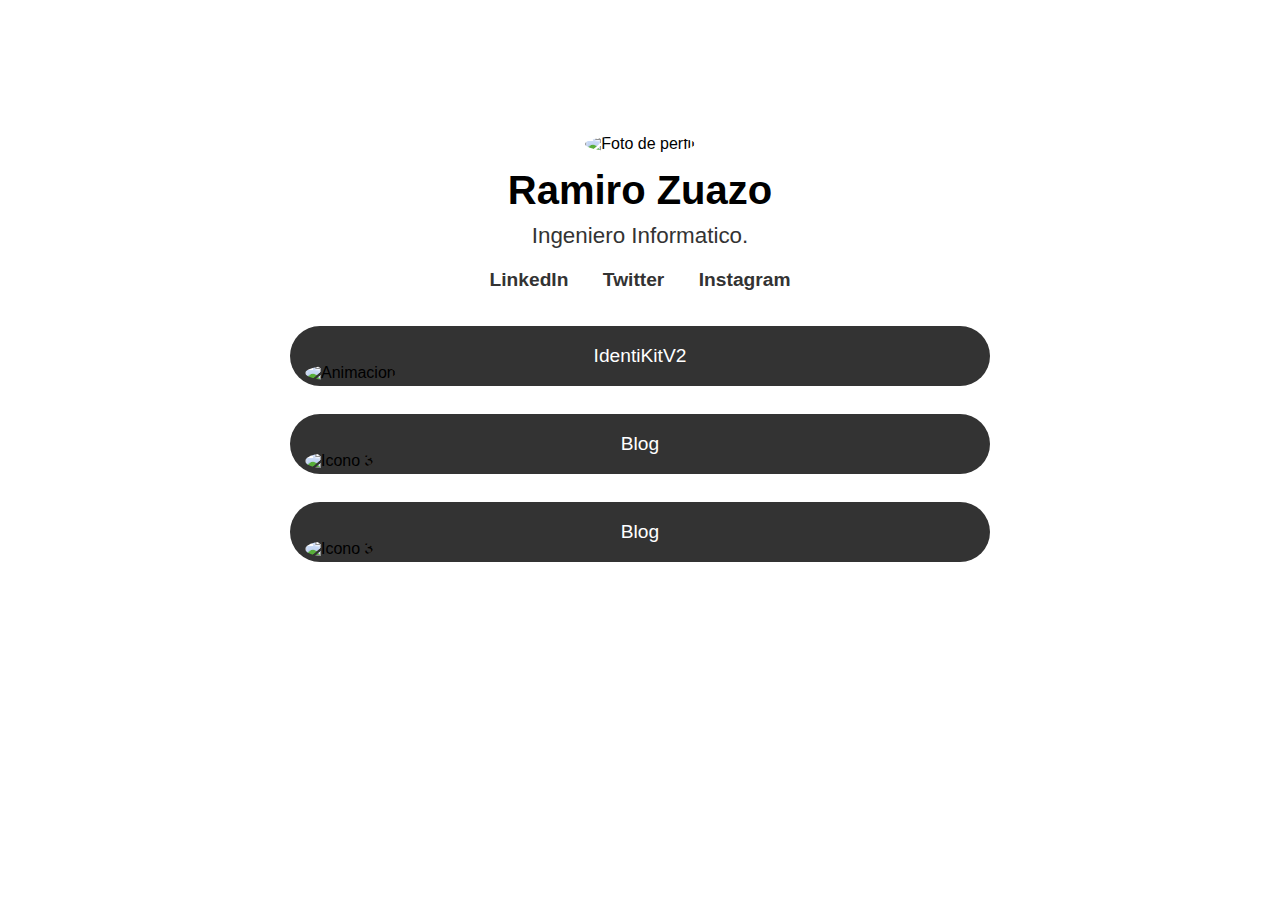
==== index.html @ a1140a50 "Corrige rutas de imágenes y ajustes adicionales" ====
<!DOCTYPE html>
<html lang="es">
<head>
    <meta charset="UTF-8">
    <meta name="viewport" content="width=device-width, initial-scale=1.0">
    <title>Página Estilo Linktree</title>
    <link rel="stylesheet" href="link.css">
</head>
<body>
    <div class="profile-section">
        <img src="imagenes/DSC07840.jpg" alt="Foto de perfil" class="profile-pic">
        <h1>Ramiro Zuazo</h1>
        <p class="profession">Ingeniero Informatico.</p>
        <div class="social-links">
            <a href="https://www.linkedin.com/in/ramiro-zuazo-413a41234/" target="_blank">LinkedIn</a>
            <a href="https://www.twitter.com" target="_blank">Twitter</a>
            <a href="https://www.instagram.com" target="_blank">Instagram</a>
        </div>
    </div>

    <div class="links-section">
        <div class="boton">
            <a href="/identikitV2.html" class="link-btn"> IdentiKitV2</a>
            <img src="imagenes/DSC07840.jpg" alt="Animacion" class="link-icon">
        </div>
        <div class="boton">
            <a href="/blog2.html" class="link-btn">Blog</a>
            <img src="imagenes/DSC07840.jpg" alt="Icono 3" class="link-icon">
        </div>  
        <div class="boton">
            <a href="/blog2.html" class="link-btn">Blog</a>
            <img src="imagenes/DSC07840.jpg" alt="Icono 3" class="link-icon">
        </div> 
        
    </div>
</body>
</html>
---- link.css ----
* {
    margin: 0;
    padding: 0;
    box-sizing: border-box;
}

body {

    font-family: Arial, sans-serif;
    display: flex;
    flex-direction: column;
    align-items: center;
    justify-content: center;
    min-height: 80vh;
    background-image: url("..imagenes/IMG_7719.jpg");
}

.profile-section {
    text-align: center;
    margin-bottom: 30px; 
}

.profile-pic {
    width: 120px;
    height: 120px;
    border-radius: 50%;
    margin-bottom: 15px;
}

h1 {
    font-size: 2.5rem; 
    margin-bottom: 10px;
}

.profession {
    font-size: 1.4rem;
    color: #333;
    margin-bottom: 20px;
}

.social-links a {
    margin: 0 15px;
    text-decoration: none;
    color: #333;
    font-weight: bold;
    font-size: 1.2rem; 
}

.links-section {
    display: flex;
    flex-direction: column;
    align-items: center;
}

.link-btn {
    display: flex;
    align-items: center;
    background-color: #333;
    color: #fff;
    padding: 15px 25px;
    margin: 5px 0; 
    text-decoration: none;
    border-radius: 30px;
    width: 700px;
    height: 60px;
    font-size: 1.2rem;
    transition: background-color 0.3s;
    justify-content: center;
    position: relative;
}

.link-btn:hover {
    background-color: #555;
}


.link-icon {
    width: 35px; 
    height: 35px;
    border-radius: 50%;
    margin-left: 15px; 
    transform: translateY(-150%);
}

.link-btn span {
    text-align: center;
}
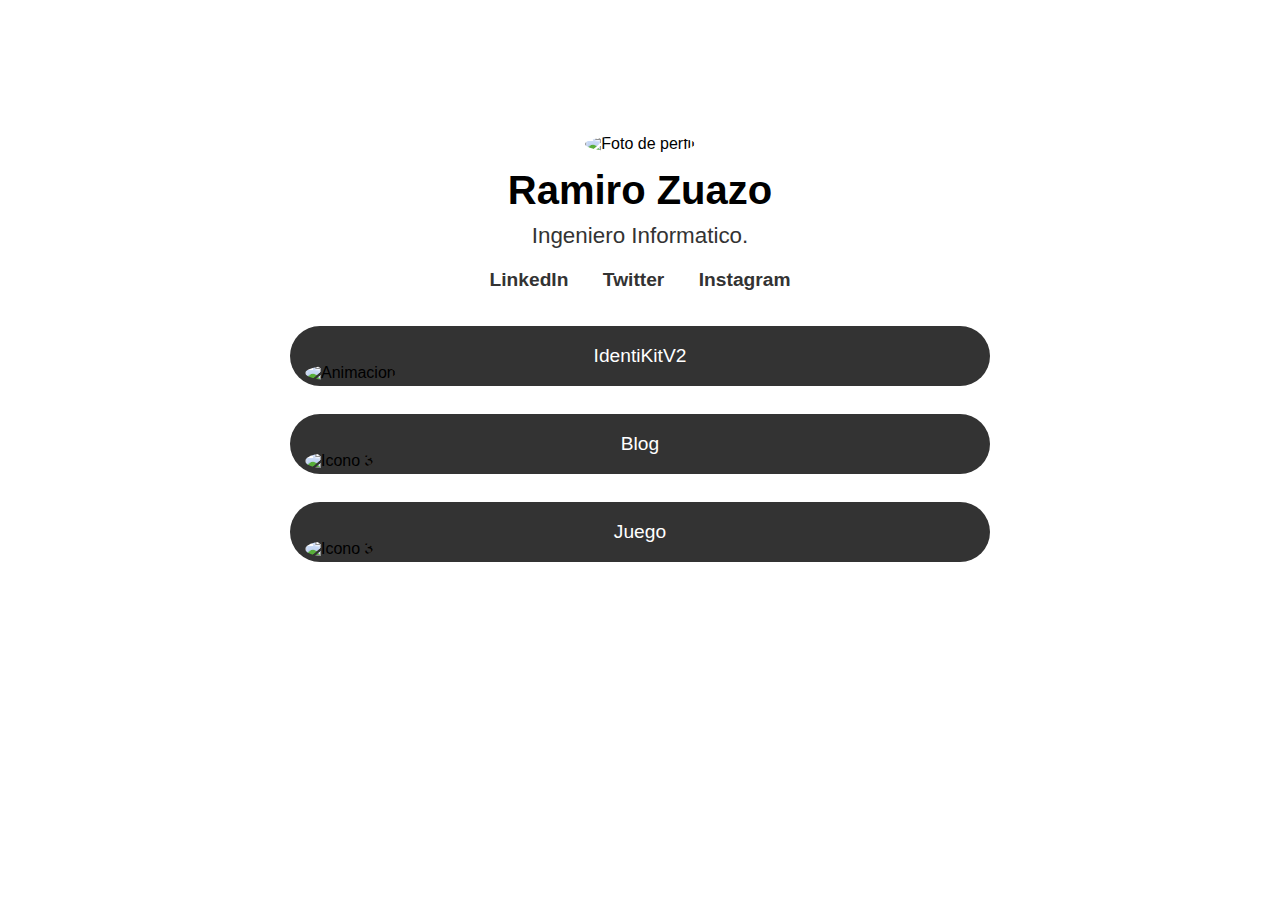
==== commit af452b67: "Update index.html" ====
--- a/index.html
+++ b/index.html
@@ -20,15 +20,15 @@
 
     <div class="links-section">
         <div class="boton">
-            <a href="/identikitV2.html" class="link-btn"> IdentiKitV2</a>
+            <a href="identikitV2.html" class="link-btn"> IdentiKitV2</a>
             <img src="imagenes/DSC07840.jpg" alt="Animacion" class="link-icon">
         </div>
         <div class="boton">
-            <a href="/blog2.html" class="link-btn">Blog</a>
+            <a href="blog2.html" class="link-btn">Blog</a>
             <img src="imagenes/DSC07840.jpg" alt="Icono 3" class="link-icon">
         </div>  
         <div class="boton">
-            <a href="/blog2.html" class="link-btn">Blog</a>
+            <a href="https://ignaciorodriguezcos.github.io/tpo-final-juego/" class="link-btn">Juego</a>
             <img src="imagenes/DSC07840.jpg" alt="Icono 3" class="link-icon">
         </div> 
         
--- a/link.css
+++ b/link.css
@@ -12,7 +12,7 @@
     align-items: center;
     justify-content: center;
     min-height: 80vh;
-    background-image: url("..imagenes/IMG_7719.jpg");
+    background-image: url("imagenes/IMG_7719.jpg");
 }
 
 .profile-section {
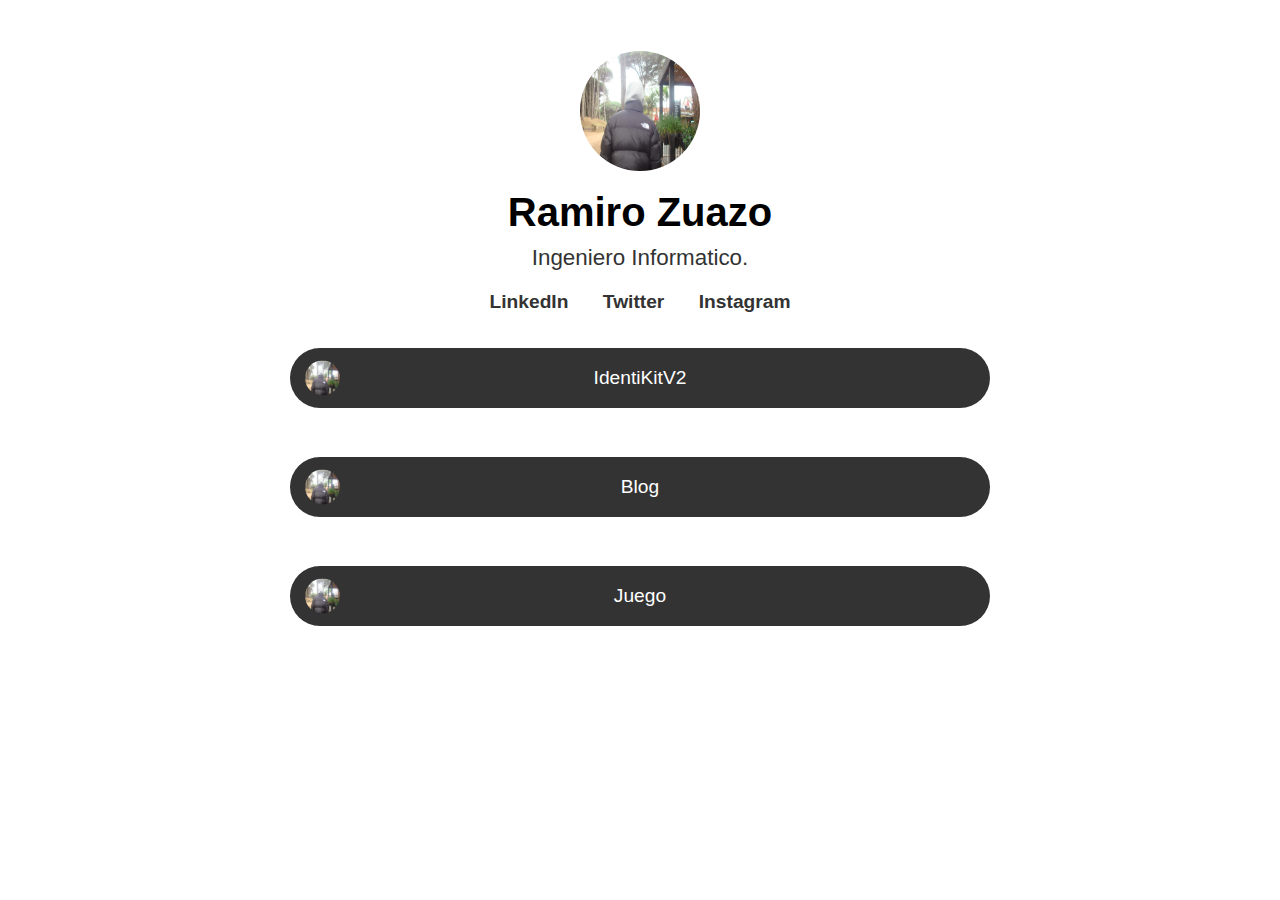
==== commit 2da87661: "Update index.html" ====
--- a/index.html
+++ b/index.html
@@ -3,7 +3,7 @@
 <head>
     <meta charset="UTF-8">
     <meta name="viewport" content="width=device-width, initial-scale=1.0">
-    <title>Página Estilo Linktree</title>
+    <title>Linktree Ramiro Zuazo</title>
     <link rel="stylesheet" href="link.css">
 </head>
 <body>
@@ -24,11 +24,11 @@
             <img src="imagenes/DSC07840.jpg" alt="Animacion" class="link-icon">
         </div>
         <div class="boton">
-            <a href="blog2.html" class="link-btn">Blog</a>
+            <a href="blog2.html" class="link-btn"> Blog</a>
             <img src="imagenes/DSC07840.jpg" alt="Icono 3" class="link-icon">
         </div>  
         <div class="boton">
-            <a href="https://ignaciorodriguezcos.github.io/tpo-final-juego/" class="link-btn">Juego</a>
+            <a href="https://ignaciorodriguezcos.github.io/tpo-final-juego/" class="link-btn"> Juego</a>
             <img src="imagenes/DSC07840.jpg" alt="Icono 3" class="link-icon">
         </div> 
         
